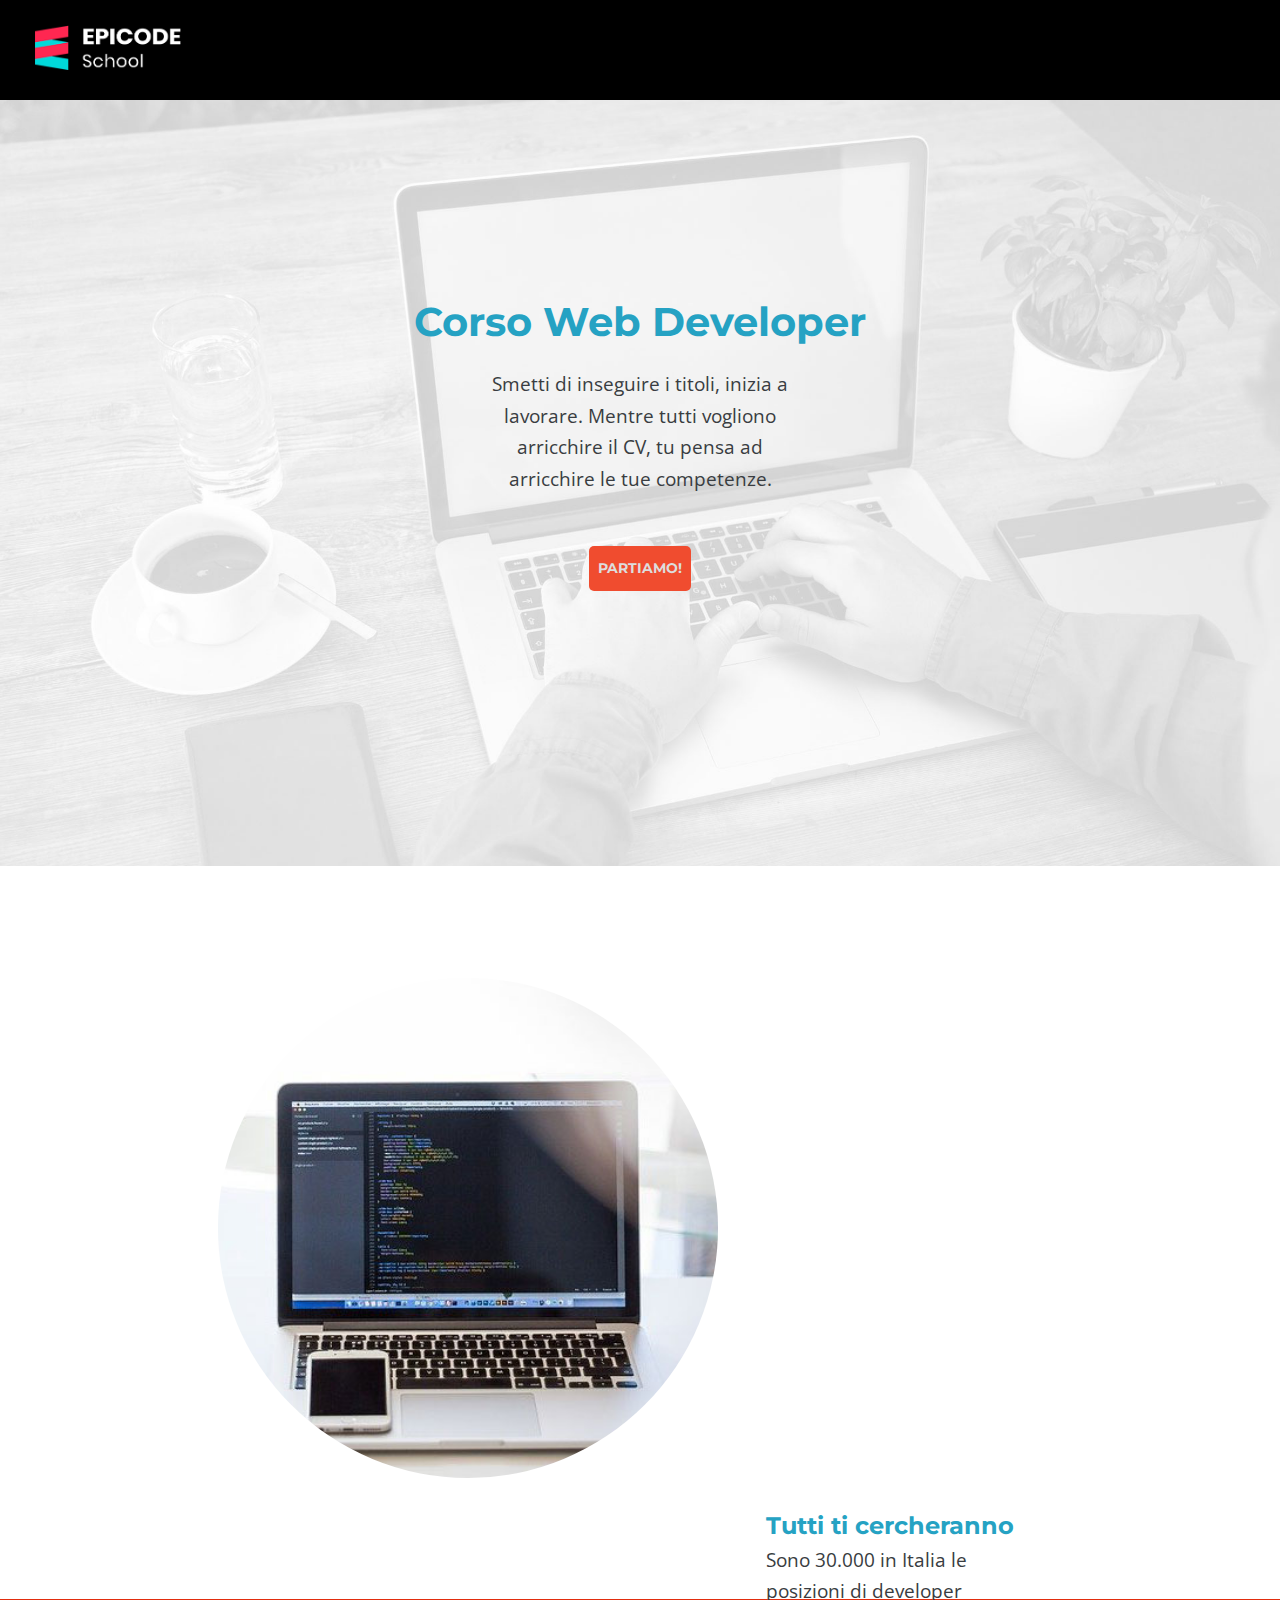
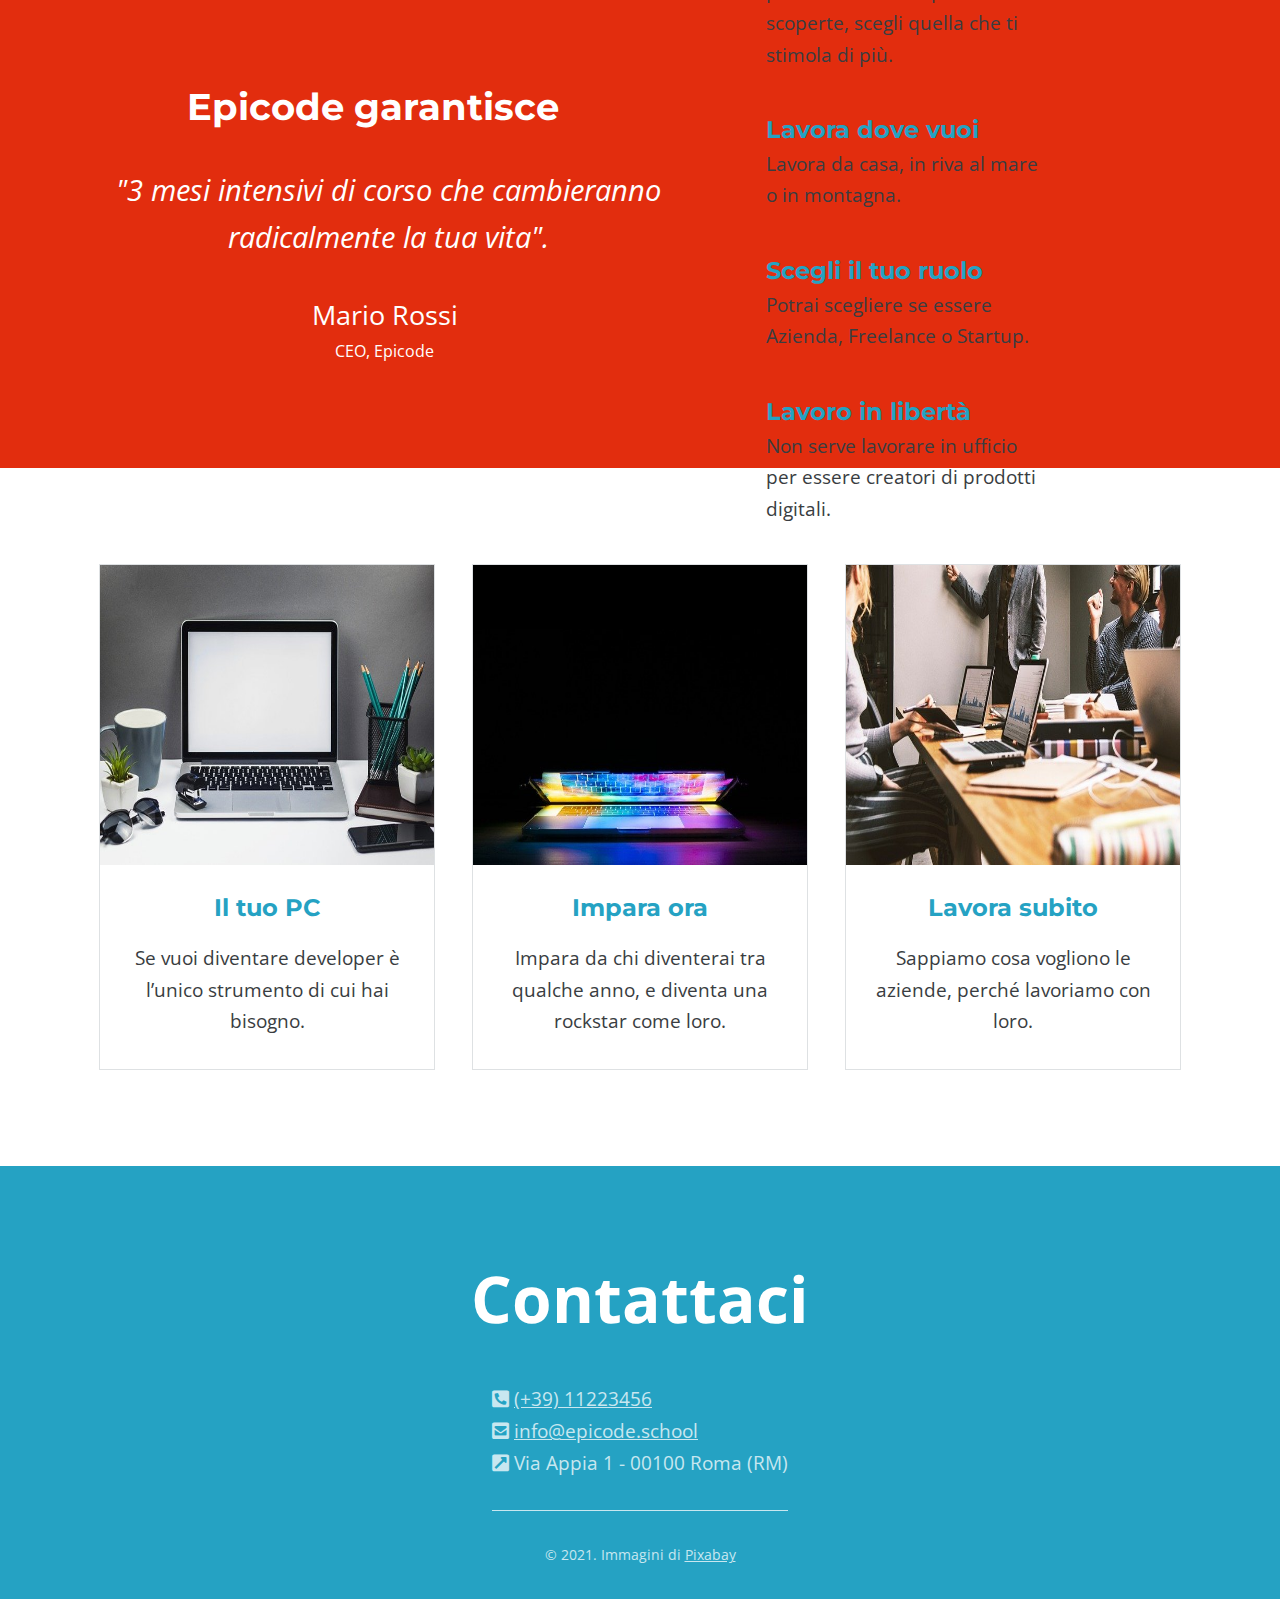
==== index-desktop.html @ c047c832 "esercizio 2" ====
<!DOCTYPE html>
<html lang="en">
  <head>
    <meta charset="UTF-8" />
    <meta name="viewport" content="width=device-width, initial-scale=1.0" />
    <meta
      name="description"
      content="Da zero a Epicode con i corsi completi per diventare uno sviluppatore professionista in 3 mesi."
    />
    <title>Corso Web Developer - Epicode school</title>
    <link rel="stylesheet" href="css/reset.css" />
    <link
      rel="stylesheet"
      href="https://cdnjs.cloudflare.com/ajax/libs/font-awesome/5.15.4/css/all.min.css"
    />
    <link rel="preconnect" href="https://fonts.googleapis.com" />
    <link rel="preconnect" href="https://fonts.gstatic.com" crossorigin />
    <link
      href="https://fonts.googleapis.com/css2?family=Montserrat:ital,wght@0,400;0,500;0,600;1,400;1,500;1,600&family=Open+Sans:ital,wght@0,400;0,500;0,600;0,700;1,400;1,500;1,600;1,700&display=swap"
      rel="stylesheet"
    />
    <link rel="stylesheet" href="css/style-desktop.css" />
  </head>

  <body>
    <div class="container">
      <!-- header -->
      <header>
        <img src="images/logo.png" alt="logo" />
      </header>

      <!-- main -->
      <main>
        <div class="first-container">
          <h1>Corso Web Developer</h1>
          <p>
            Smetti di inseguire i titoli, inizia a lavorare. Mentre tutti
            vogliono arricchire il CV, tu pensa ad arricchire le tue competenze.
          </p>
          <a href="#"><button>partiamo!</button></a>
        </div>

        <div class="central-container">
          <div class="circle-img"></div>
          <div class="motivs">
            <div class="motiv">
              <h3>Tutti ti cercheranno</h3>
              <p>
                Sono 30.000 in Italia le posizioni di developer scoperte, scegli
                quella che ti stimola di più.
              </p>
            </div>
            <div class="motiv">
              <h3>Lavora dove vuoi</h3>
              <p>Lavora da casa, in riva al mare o in montagna.</p>
            </div>
            <div class="motiv">
              <h3>Scegli il tuo ruolo</h3>
              <p>Potrai scegliere se essere Azienda, Freelance o Startup.</p>
            </div>
            <div class="motiv">
              <h3>Lavoro in libertà</h3>
              <p>
                Non serve lavorare in ufficio per essere creatori di prodotti
                digitali.
              </p>
            </div>
          </div>
        </div>
        <div class="red-container">
          <h3>Epicode garantisce</h3>
          <p>
            "3 mesi intensivi di corso che cambieranno radicalmente la tua
            vita".
          </p>
          <div class="firma">
            <p>Mario Rossi</p>
            <p>CEO, Epicode</p>
          </div>
        </div>
        <div class="last-container">
          <div class="card">
            <img src="images/foto1.jpg" alt="foto pc" />
            <h4>Il tuo PC</h4>
            <p>
              Se vuoi diventare developer è l’unico strumento di cui hai
              bisogno.
            </p>
          </div>
          <div class="card">
            <img src="images/foto2.jpg" alt="foto pc colorato" />
            <h4>Impara ora</h4>
            <p>
              Impara da chi diventerai tra qualche anno, e diventa una rockstar
              come loro.
            </p>
          </div>
          <div class="card">
            <img src="images/foto3.jpg" alt="foto ufficio" />
            <h4>Lavora subito</h4>
            <p>Sappiamo cosa vogliono le aziende, perché lavoriamo con loro.</p>
          </div>
        </div>
      </main>

      <!-- footer -->
      <footer>
        <h5>contattaci</h5>
        <address>
          <div class="cell">
            <i class="fas fa-phone-square-alt"></i>
            <p>(+39) 11223456</p>
          </div>
          <div class="mail">
            <i class="fas fa-envelope-square"></i>
            <p>info@epicode.school</p>
          </div>
          <div class="addr">
            <i class="fas fa-external-link-square-alt"></i>
            <p>Via Appia 1 - 00100 Roma (RM)</p>
          </div>
        </address>
        <div class="copyright">
          <p>
            &copy; 2021. Immagini di
            <a href="#" title="Vai su pixabay!">Pixabay</a>
          </p>
        </div>
      </footer>
    </div>
  </body>
</html>
---- css/style-desktop.css ----
* {
  box-sizing: border-box;
}

html {
  /* font-size: 1em; */
}

body {
  font-family: "Open Sans", sans-serif;
  line-height: 1.65;
  font-size: 1.2rem;
  color: #393d41;
}
h1,
h3,
h4 {
  color: #25a2c3;
  font-family: "Montserrat", sans-serif;
  font-weight: bold;
  line-height: 1.5;
}

/* header */
header {
  background-color: black;
  height: 100px;
}
header img {
  height: 45%;
  margin-top: 25px;
  margin-left: 35px;
}

.first-container {
  text-align: center;
  background-image: url("../images/banner.jpg");
  background-size: cover;
  padding-bottom: 15rem;
}

h1 {
  font-size: 2.5rem;
  padding-top: 12rem;
}

.first-container p {
  padding: 1rem 30rem;
}

.first-container button {
  background-color: #f04c2f;
  border: 0;
  width: 8%;
  height: 45px;
  color: #ddd;
  text-transform: uppercase;
  font-family: "Montserrat", sans-serif;
  font-size: 0.9rem;
  font-weight: bold;
  border-radius: 5px;
  margin: 2.2rem;
}

.central-container {
  width: 100%;
padding: 7rem;
  vertical-align: center;
  margin: 0 auto;
  
}
.central-container .motivs {
  display: inline-block;
    margin-left: 5rem;
    margin-right: 10%;
  vertical-align: center;
  float: right;

}

div.circle-img {
  display: inline-block;
  border-radius: 50%;
  height: 500px;
  width: 500px;
  margin: 0 auto;
  background-image: url("../images/notebook.jpg");
  background-size: contain;
  vertical-align: center;
  margin-left: 10% ;
 
}

.motivs h3{
 font-size: 1.5rem;
}

.motiv{
    padding: 1.3rem;
}
.motivs{
    width: 30%;
    margin-left: 20%;
}

.motiv p{
    font-size: 1.2rem;
}

.red-container {
  background-color: #e22d0e;
  color: #fff;
  text-align: center;
  padding: 5rem;
}

.red-container h3 {
  color: #fff;
  font-size: 2.3rem;
  font-weight: bold;
}

.red-container > p {
  font-size: 1.8rem;
  font-style: italic;
  padding: 0.5rem;
  margin: 1.5rem;
}

.firma {
  margin: 1.5rem;
  font-size: 1.7rem;
}

.firma p:last-child {
  font-size: 1rem;
}
.last-container {
  text-align: center;
  padding: 5rem;
}

.card {
  display: inline-block;
  width: 30%;
  margin: 1rem;
  /* padding: 2rem; */
border: 1px solid #dee1e3;

}
.card img {
  width: 100%;
  height: 300px;
}

.card h4 {
  padding: 1rem;
  font-size: 1.5rem;
}

.card p {
  font-size: 1.2rem;
  padding: 0 1.5rem;
  padding-bottom: 2rem;
}

footer {
    background-color: #25a2c3;
    text-align: center;
    color: #c8e7f0;
  }
  
  footer h5 {
    color: #fff;
    font-size: 4rem;
    font-weight: bold;
    text-transform: capitalize;
    /* margin: rem 0; */
    padding-top: 5rem;
    margin-bottom: 0;
  }
  
  address {
    display: inline-block;
    padding: 2rem 0;
    text-align: center;
    border-bottom: 1px solid #c8e7f0;
    width: 100


  }
  
  .cell p,
  .mail p {
    text-decoration: underline;
  
  }
  
  .copyright {
    margin: 0;
    padding: 2rem 0;
    display: block;
    font-size: 0.9rem;;
  }
  
  address i, address p{
      display: inline-block;
  }
  
  .copyright a{
      color:  #c8e7f0;
  }

  .cell,
  .mail,
  .addr{
    text-align: left;
  }


.copyright a{
    color:  #c8e7f0;
}
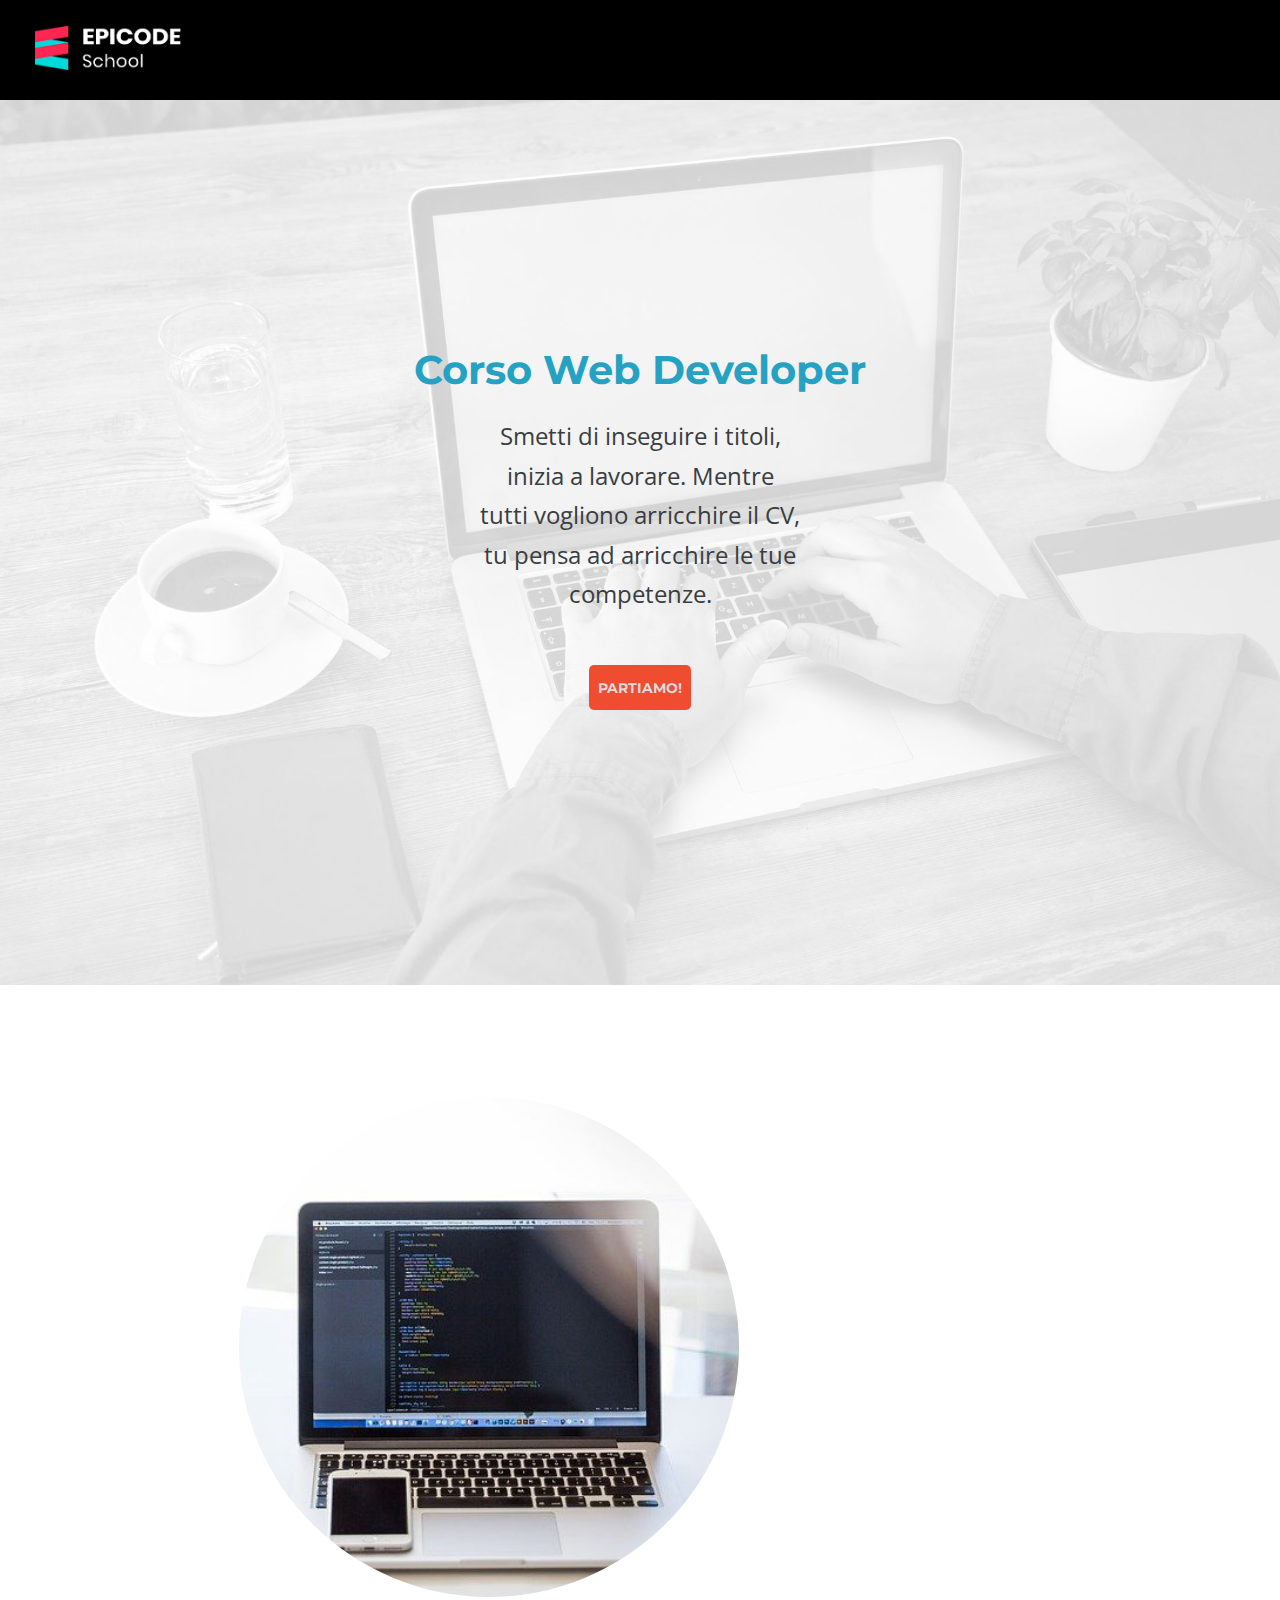
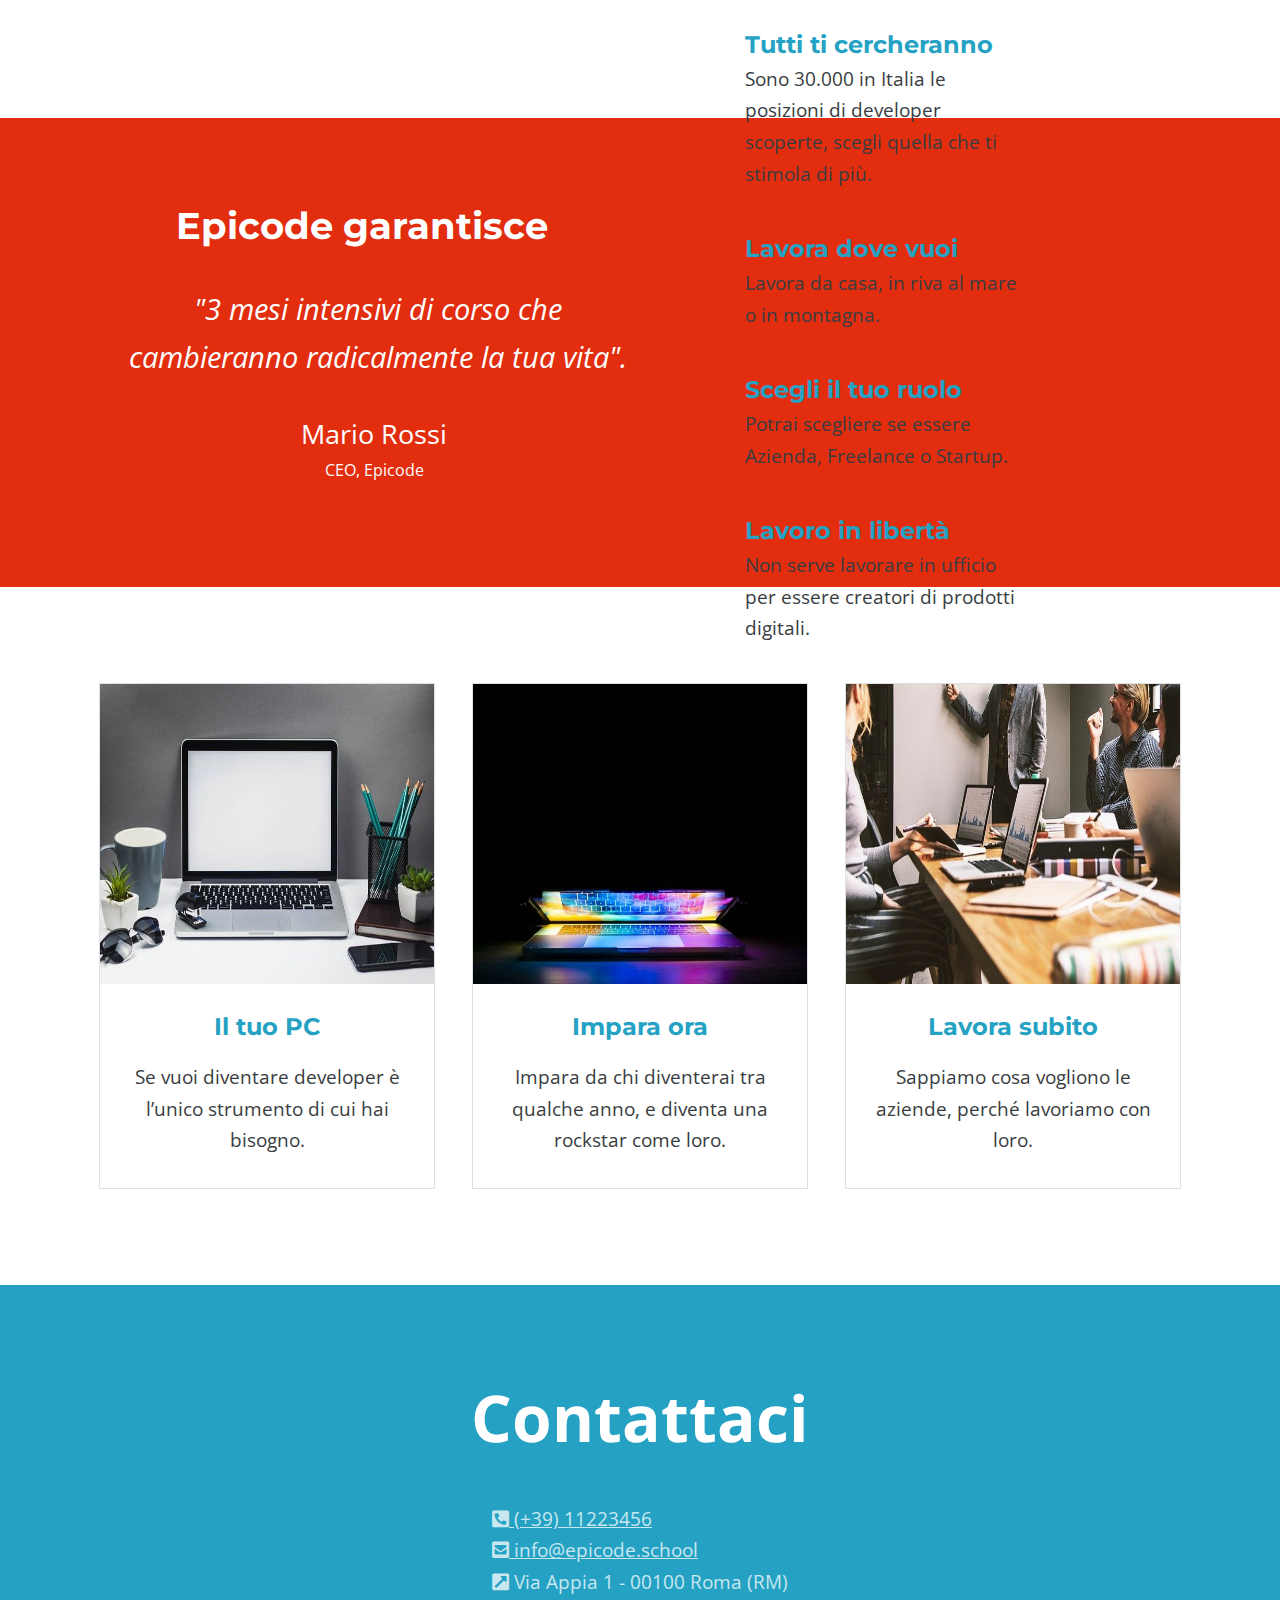
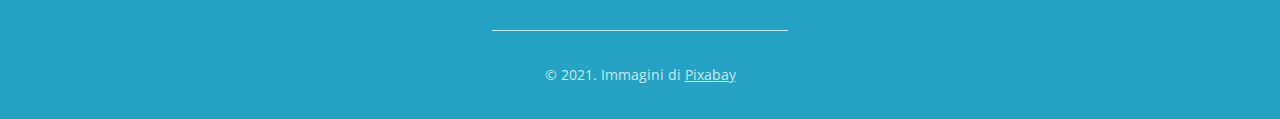
==== commit 5de4f1b2: "href details" ====
--- a/index-desktop.html
+++ b/index-desktop.html
@@ -37,7 +37,7 @@
             Smetti di inseguire i titoli, inizia a lavorare. Mentre tutti
             vogliono arricchire il CV, tu pensa ad arricchire le tue competenze.
           </p>
-          <a href="#"><button>partiamo!</button></a>
+          <a href="#" title="start!"><button>partiamo!</button></a>
         </div>
 
         <div class="central-container">
@@ -108,12 +108,16 @@
         <h5>contattaci</h5>
         <address>
           <div class="cell">
-            <i class="fas fa-phone-square-alt"></i>
-            <p>(+39) 11223456</p>
+            <a href="tel: +3911223456">
+              <i class="fas fa-phone-square-alt"></i>
+              <p>(+39) 11223456</p>
+            </a>
           </div>
           <div class="mail">
-            <i class="fas fa-envelope-square"></i>
-            <p>info@epicode.school</p>
+            <a href="mailto:info@epicode.school">
+              <i class="fas fa-envelope-square"></i>
+              <p>info@epicode.school</p>
+            </a>
           </div>
           <div class="addr">
             <i class="fas fa-external-link-square-alt"></i>
--- a/css/style-desktop.css
+++ b/css/style-desktop.css
@@ -39,13 +39,18 @@
   padding-bottom: 15rem;
 }
 
+.first-container button:hover{
+    cursor: pointer;
+}
+
 h1 {
   font-size: 2.5rem;
-  padding-top: 12rem;
+  padding-top: 15rem;
 }
 
 .first-container p {
   padding: 1rem 30rem;
+  font-size: 1.5rem;
 }
 
 .first-container button {
@@ -72,7 +77,7 @@
 .central-container .motivs {
   display: inline-block;
     margin-left: 5rem;
-    margin-right: 10%;
+    margin-right: 12%;
   vertical-align: center;
   float: right;
 
@@ -87,7 +92,7 @@
   background-image: url("../images/notebook.jpg");
   background-size: contain;
   vertical-align: center;
-  margin-left: 10% ;
+  margin-left: 12% ;
  
 }
 
@@ -189,6 +194,9 @@
 
 
   }
+  address a:link{
+    color: #c8e7f0;;
+  }
   
   .cell p,
   .mail p {
@@ -220,4 +228,6 @@
 
 .copyright a{
     color:  #c8e7f0;
+    cursor: pointer;
+
 }